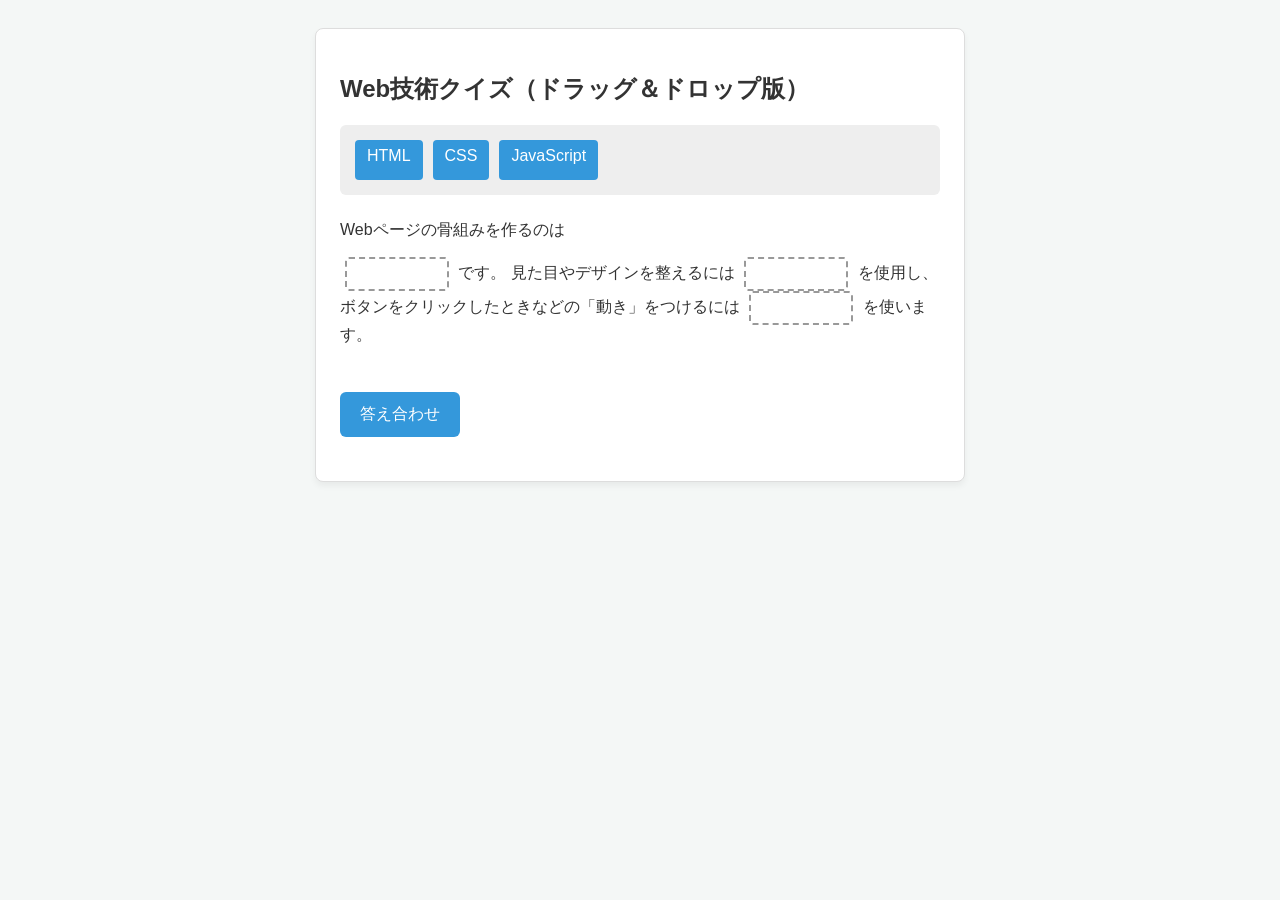
==== fe_proj/question00.html @ 70e46ef0 "リンクとか色変更とか" ====
<!DOCTYPE html>
<html lang="ja">
<head>
    <meta charset="UTF-8">
    <title>ドラッグ＆ドロップ穴埋めクイズ</title>
    <link rel="stylesheet" href="style.css" />
    <style>
        /* 単語チップのエリア */
        .word-bank {
            display: flex;
            gap: 10px;
            margin-bottom: 25px;
            padding: 15px;
            background: #eee;
            border-radius: 6px;
            min-height: 40px;
        }
        /* ドラッグできる単語チップ */
        .word-chip {
            background: #3498db;
            color: white;
            padding: 4px 12px;
            border-radius: 4px;
            cursor: grab;
            display: inline-block;
            user-select: none;
            line-height: 1.5;
        }
        .word-chip:active {
            cursor: grabbing;
        }
        /* 文章の中の空欄（ドロップ先） */
        .drop-zone {
            display: inline-flex;
            align-items: center;
            justify-content: center;
            border: 2px dashed #999;
            background: #fff;
            min-width: 100px;
            height: 30px;
            vertical-align: middle;
            margin: 0 5px;
            border-radius: 4px;
            transition: background 0.2s;
        }
        .drop-zone.hover {
            background: #e0f0ff;
            border-color: #3498db;
        }
        /* 正解・不正解のスタイル */
        .correct {
            background-color: #d4edda !important;
            border-color: #28a745 !important;
        }
        .incorrect {
            background-color: #f8d7da !important;
            border-color: #dc3545 !important;
        }
    </style>
</head>
<body>

<div class="quiz-container">
    <h2>Web技術クイズ（ドラッグ＆ドロップ版）</h2>
    
    <!-- 単語置いておく場所 -->
    <div class="word-bank" id="wordBank" ondragover="allowDrop(event)" ondrop="dragToBank(event)">
        <div class="word-chip" draggable="true" ondragstart="drag(event)" id="word1">HTML</div>
        <div class="word-chip" draggable="true" ondragstart="drag(event)" id="word2">CSS</div>
        <div class="word-chip" draggable="true" ondragstart="drag(event)" id="word3">JavaScript</div>
    </div>

    <!-- 問題文 -->
    <p>
        Webページの骨組みを作るのは
        <div class="drop-zone" ondragover="allowDrop(event)" ondragenter="dragEnter(event)" ondragleave="dragLeave(event)" ondrop="drop(event)" data-answer="word1"></div>
        です。
        見た目やデザインを整えるには
        <div class="drop-zone" ondragover="allowDrop(event)" ondragenter="dragEnter(event)" ondragleave="dragLeave(event)" ondrop="drop(event)" data-answer="word2"></div>
        を使用し、ボタンをクリックしたときなどの「動き」をつけるには
        <div class="drop-zone" ondragover="allowDrop(event)" ondragenter="dragEnter(event)" ondragleave="dragLeave(event)" ondrop="drop(event)" data-answer="word3"></div>
        を使います。
    </p>

    <button onclick="checkAnswers()">答え合わせ</button>
    <div id="result"></div>
    <div class="answer-content" id="answer" hidden>
        <p class="correct-answer">
          	<strong>正解：2. Hyper Text Markup Language</strong>
        </p>
        <p class="explanation">
        	<strong>解説：</strong><br />
            	HTMLは「Hyper Text Markupです
            	Language（ハイパーテキスト・マークアップ・ランゲージ）」の略です。Webページの構造を作成するための言語として使用されます。
            	<br>
            	<a href="question1.html">次の問題へ</a>
        </p>
	</div>

</div>

<script>
// ドラッグ開始時：移動する要素のIDを記録
function drag(ev) {
    ev.dataTransfer.setData("text", ev.target.id);
}

// ドロップを受け入れるための設定
function allowDrop(ev) {
    ev.preventDefault();
}

// ドロップゾーンに要素が入った時（見た目の変更）
function dragEnter(ev) {
    if (ev.target.classList.contains('drop-zone') && ev.target.children.length === 0) {
        ev.target.classList.add('hover');
    }
}

// ドロップゾーンから要素が離れた時
function dragLeave(ev) {
    ev.target.classList.remove('hover');
}

// 空欄にドロップされた時の処理
function drop(ev) {
    ev.preventDefault();
    const target = ev.target;
    target.classList.remove('hover');
    
    // ドロップ先が空欄、かつ、まだ中に別の単語がない場合だけ受け入れる
    if (target.classList.contains('drop-zone') && target.children.length === 0) {
        const data = ev.dataTransfer.getData("text");
        const draggedElement = document.getElementById(data);
        target.appendChild(draggedElement);
    }
}

// 上の単語エリアに戻された時の処理
function dragToBank(ev) {
    ev.preventDefault();
    if (ev.target.id === "wordBank") {
        const data = ev.dataTransfer.getData("text");
        const draggedElement = document.getElementById(data);
        ev.target.appendChild(draggedElement);
    }
}

// 答え合わせ
function checkAnswers() {
    const zones = document.querySelectorAll('.drop-zone');
    let score = 0;

    zones.forEach(zone => {
        zone.classList.remove('correct', 'incorrect');
        
        const correctAnswer = zone.getAttribute('data-answer');
        const child = zone.firstElementChild; // 空欄の中にある要素

        // 中身があり、そのIDが正解データと一致しているか
        if (child && child.id === correctAnswer) {
            zone.classList.add('correct');
            score++;
        } else {
            zone.classList.add('incorrect');
        }
    });

    const resultDiv = document.getElementById('result');
    resultDiv.textContent = `${zones.length}問中、${score}問正解です！`;
    const answer = document.getElementById("answer");
    answer.removeAttribute('hidden');
}
</script>

</body>
</html>
---- fe_proj/style.css ----
/* 全体のフォント設定 */
body {
    font-family:
        "Helvetica Neue", Arial, "Hiragino Kaku Gothic ProN", "Hiragino Sans",
        Meiryo, sans-serif;
    color: #333;
    padding: 20px;
    background-color: #f4f7f6;
}

/* 問題の枠組み */
.quiz-container {
    background-color: #ffffff;
    border: 1px solid #ddd;
    border-radius: 8px;
    padding: 24px;
    max-width: 600px;
    margin: 0 auto 24px auto;
    box-shadow: 0 4px 6px rgba(0, 0, 0, 0.05);
}

/* 問題文 */
.quiz-question {
    margin-top: 0;
    font-size: 1.1rem;
    color: #2c3e50;
    border-bottom: 2px solid #3498db;
    padding-bottom: 10px;
    margin-bottom: 20px;
}

/* 選択肢のレイアウト */
.quiz-options {
    display: flex;
    flex-direction: column;
    gap: 12px; /* 選択肢同士の隙間 */
    margin-bottom: 24px;
}

/* 選択肢のラベル（クリックしやすくする） */
.quiz-options label {
    display: block;
    padding: 12px 16px;
    background-color: #f9f9f9;
    border: 1px solid #e0e0e0;
    border-radius: 6px;
    cursor: pointer;
    transition: all 0.2s ease;
}

/* マウスを乗せた時の効果 */
.quiz-options label:hover {
    background-color: #eef5fa;
    border-color: #3498db;
}

/* ラジオボタン自体の余白調整 */
.quiz-options input[type="radio"] {
    margin-right: 10px;
    transform: scale(1.2); /* 少し大きくして押しやすく */
}

/* 解答・解説の開閉部分 */
.quiz-answer {
    background-color: #fcfcfc;
    border: 1px solid #e0e0e0;
    border-radius: 6px;
    overflow: hidden;
}

/* 「解答と解説を見る」のテキスト部分 */
.quiz-answer summary {
    padding: 12px 16px;
    font-weight: bold;
    color: #ffffff;
    background-color: #3498db;
    cursor: pointer;
    list-style: none; /* デフォルトの三角形を消す（一部ブラウザ用） */
}

/* デフォルトの三角形を消す（Safari等用） */
.quiz-answer summary::-webkit-details-marker {
    display: none;
}

/* 開いたときの解説の中身 */
.answer-content {
    padding: 16px;
    border-top: 1px solid #e0e0e0;
}

.correct-answer {
    color: #e74c3c;
    font-size: 1.1rem;
    margin-top: 0;
}

.explanation {
    margin-bottom: 0;
    line-height: 1.6;
}

/* ===== 線結び ===== */

.match-container{
    display:flex;
    justify-content:space-between;
    position:relative;
    min-height:250px;
}

.column{
    display:flex;
    flex-direction:column;
    gap:30px;
}

.item{
    width:220px;
    padding:12px 16px;
    background:#f9f9f9;
    border:1px solid #e0e0e0;
    border-radius:6px;
    cursor:pointer;
    transition:all 0.2s ease;
}

.item:hover{
    background-color:#eef5fa;
    border-color:#3498db;
}

.item.selected{
    background:#d6ebff;
    border-color:#3498db;
}

svg{
    position:absolute;
    width:100%;
    height:100%;
    top:0;
    left:0;
    pointer-events:none;
}

button{

    margin-top:30px;
    padding:12px 20px;
    border:none;
    background:#3498db;
    color:white;
    border-radius:6px;
    font-size:16px;
    cursor:pointer;
}

button:hover{
    background:#2980b9;
}

#result{
    margin-top:20px;
    font-size:24px;
    font-weight:bold;
    text-align:center;
}

.correct{
    color:#27ae60;
}

.incorrect{
    color:#e74c3c;
}

.button-area{
    display:flex;
    justify-content:center;
    margin-top:30px;
}
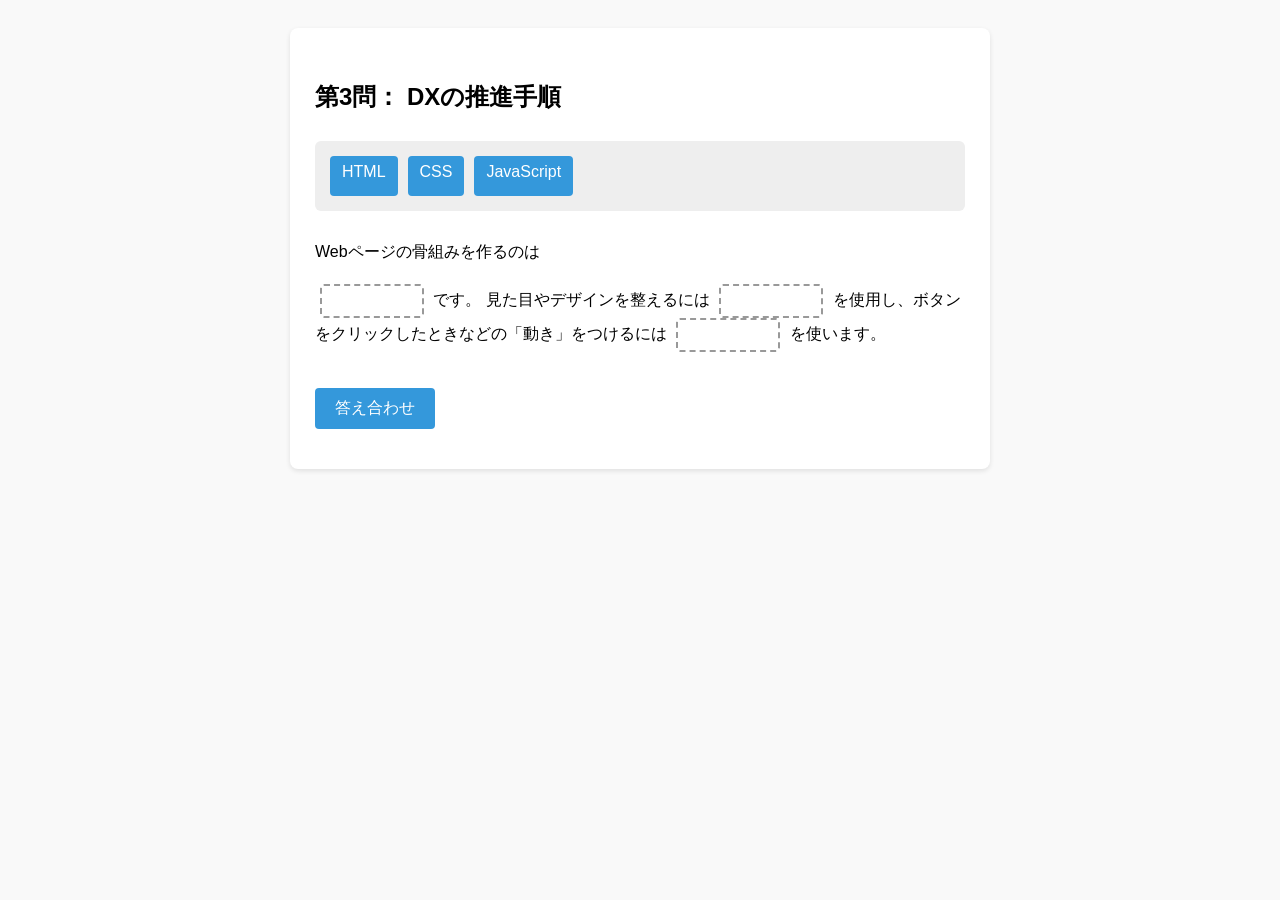
==== commit 3dfe3064: "未完成" ====
--- a/fe_proj/question00.html
+++ b/fe_proj/question00.html
@@ -3,8 +3,21 @@
 <head>
     <meta charset="UTF-8">
     <title>ドラッグ＆ドロップ穴埋めクイズ</title>
-    <link rel="stylesheet" href="style.css" />
     <style>
+        body {
+            font-family: sans-serif;
+            line-height: 2;
+            padding: 20px;
+            background-color: #f9f9f9;
+        }
+        .quiz-container {
+            background: #fff;
+            padding: 25px;
+            border-radius: 8px;
+            box-shadow: 0 2px 5px rgba(0,0,0,0.1);
+            max-width: 650px;
+            margin: 0 auto;
+        }
         /* 単語チップのエリア */
         .word-bank {
             display: flex;
@@ -56,12 +69,30 @@
             background-color: #f8d7da !important;
             border-color: #dc3545 !important;
         }
+        button {
+            margin-top: 20px;
+            padding: 10px 20px;
+            font-size: 16px;
+            background-color: #3498db;
+            color: white;
+            border: none;
+            border-radius: 4px;
+            cursor: pointer;
+        }
+        button:hover {
+            background-color: #3498db;
+        }
+        #result {
+            margin-top: 15px;
+            font-weight: bold;
+            font-size: 18px;
+        }
     </style>
 </head>
 <body>
 
 <div class="quiz-container">
-    <h2>Web技術クイズ（ドラッグ＆ドロップ版）</h2>
+    <h2>第3問： DXの推進手順</h2>
     
     <!-- 単語置いておく場所 -->
     <div class="word-bank" id="wordBank" ondragover="allowDrop(event)" ondrop="dragToBank(event)">
@@ -84,18 +115,6 @@
 
     <button onclick="checkAnswers()">答え合わせ</button>
     <div id="result"></div>
-    <div class="answer-content" id="answer" hidden>
-        <p class="correct-answer">
-          	<strong>正解：2. Hyper Text Markup Language</strong>
-        </p>
-        <p class="explanation">
-        	<strong>解説：</strong><br />
-            	HTMLは「Hyper Text Markupです
-            	Language（ハイパーテキスト・マークアップ・ランゲージ）」の略です。Webページの構造を作成するための言語として使用されます。
-            	<br>
-            	<a href="question1.html">次の問題へ</a>
-        </p>
-	</div>
 
 </div>
 
@@ -168,8 +187,6 @@
 
     const resultDiv = document.getElementById('result');
     resultDiv.textContent = `${zones.length}問中、${score}問正解です！`;
-    const answer = document.getElementById("answer");
-    answer.removeAttribute('hidden');
 }
 </script>
 
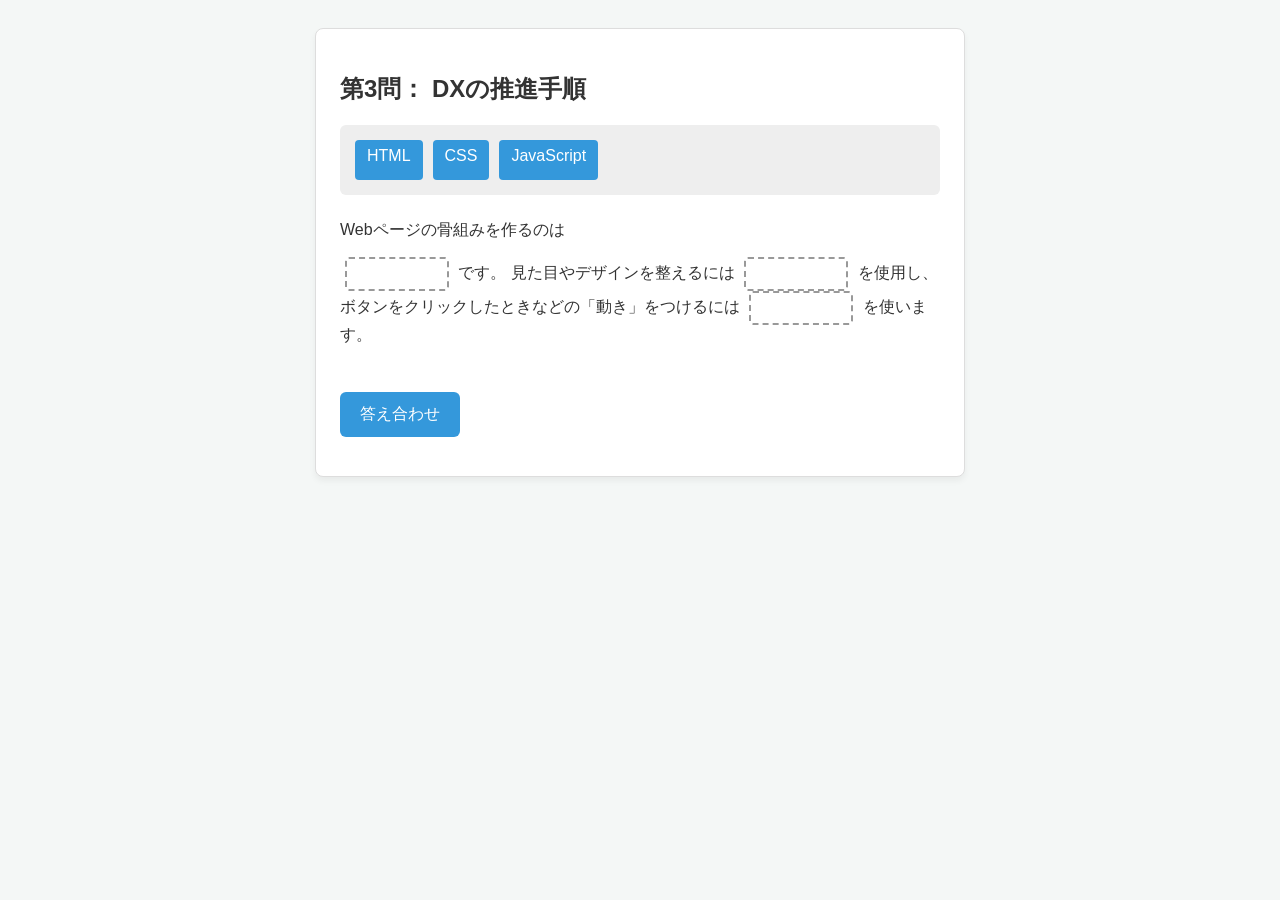
==== commit 9e89b24b: "Merge branch 'main' of https://github.com/cac-it-training-2026/fe-presentation-a05.git into main" ====
--- a/fe_proj/question00.html
+++ b/fe_proj/question00.html
@@ -3,21 +3,8 @@
 <head>
     <meta charset="UTF-8">
     <title>ドラッグ＆ドロップ穴埋めクイズ</title>
+    <link rel="stylesheet" href="style.css" />
     <style>
-        body {
-            font-family: sans-serif;
-            line-height: 2;
-            padding: 20px;
-            background-color: #f9f9f9;
-        }
-        .quiz-container {
-            background: #fff;
-            padding: 25px;
-            border-radius: 8px;
-            box-shadow: 0 2px 5px rgba(0,0,0,0.1);
-            max-width: 650px;
-            margin: 0 auto;
-        }
         /* 単語チップのエリア */
         .word-bank {
             display: flex;
@@ -69,6 +56,7 @@
             background-color: #f8d7da !important;
             border-color: #dc3545 !important;
         }
+<<<<<<< HEAD
         button {
             margin-top: 20px;
             padding: 10px 20px;
@@ -87,6 +75,8 @@
             font-weight: bold;
             font-size: 18px;
         }
+=======
+>>>>>>> branch 'main' of https://github.com/cac-it-training-2026/fe-presentation-a05.git
     </style>
 </head>
 <body>
@@ -115,6 +105,18 @@
 
     <button onclick="checkAnswers()">答え合わせ</button>
     <div id="result"></div>
+    <div class="answer-content" id="answer" hidden>
+        <p class="correct-answer">
+          	<strong>正解：2. Hyper Text Markup Language</strong>
+        </p>
+        <p class="explanation">
+        	<strong>解説：</strong><br />
+            	HTMLは「Hyper Text Markupです
+            	Language（ハイパーテキスト・マークアップ・ランゲージ）」の略です。Webページの構造を作成するための言語として使用されます。
+            	<br>
+            	<a href="question1.html">次の問題へ</a>
+        </p>
+	</div>
 
 </div>
 
@@ -187,6 +189,8 @@
 
     const resultDiv = document.getElementById('result');
     resultDiv.textContent = `${zones.length}問中、${score}問正解です！`;
+    const answer = document.getElementById("answer");
+    answer.removeAttribute('hidden');
 }
 </script>
 
--- a/fe_proj/style.css
+++ b/fe_proj/style.css
@@ -0,0 +1,183 @@
+/* 全体のフォント設定 */
+body {
+    font-family:
+        "Helvetica Neue", Arial, "Hiragino Kaku Gothic ProN", "Hiragino Sans",
+        Meiryo, sans-serif;
+    color: #333;
+    padding: 20px;
+    background-color: #f4f7f6;
+}
+
+/* 問題の枠組み */
+.quiz-container {
+    background-color: #ffffff;
+    border: 1px solid #ddd;
+    border-radius: 8px;
+    padding: 24px;
+    max-width: 600px;
+    margin: 0 auto 24px auto;
+    box-shadow: 0 4px 6px rgba(0, 0, 0, 0.05);
+}
+
+/* 問題文 */
+.quiz-question {
+    margin-top: 0;
+    font-size: 1.1rem;
+    color: #2c3e50;
+    border-bottom: 2px solid #3498db;
+    padding-bottom: 10px;
+    margin-bottom: 20px;
+}
+
+/* 選択肢のレイアウト */
+.quiz-options {
+    display: flex;
+    flex-direction: column;
+    gap: 12px; /* 選択肢同士の隙間 */
+    margin-bottom: 24px;
+}
+
+/* 選択肢のラベル（クリックしやすくする） */
+.quiz-options label {
+    display: block;
+    padding: 12px 16px;
+    background-color: #f9f9f9;
+    border: 1px solid #e0e0e0;
+    border-radius: 6px;
+    cursor: pointer;
+    transition: all 0.2s ease;
+}
+
+/* マウスを乗せた時の効果 */
+.quiz-options label:hover {
+    background-color: #eef5fa;
+    border-color: #3498db;
+}
+
+/* ラジオボタン自体の余白調整 */
+.quiz-options input[type="radio"] {
+    margin-right: 10px;
+    transform: scale(1.2); /* 少し大きくして押しやすく */
+}
+
+/* 解答・解説の開閉部分 */
+.quiz-answer {
+    background-color: #fcfcfc;
+    border: 1px solid #e0e0e0;
+    border-radius: 6px;
+    overflow: hidden;
+}
+
+/* 「解答と解説を見る」のテキスト部分 */
+.quiz-answer summary {
+    padding: 12px 16px;
+    font-weight: bold;
+    color: #ffffff;
+    background-color: #3498db;
+    cursor: pointer;
+    list-style: none; /* デフォルトの三角形を消す（一部ブラウザ用） */
+}
+
+/* デフォルトの三角形を消す（Safari等用） */
+.quiz-answer summary::-webkit-details-marker {
+    display: none;
+}
+
+/* 開いたときの解説の中身 */
+.answer-content {
+    padding: 16px;
+    border-top: 1px solid #e0e0e0;
+}
+
+.correct-answer {
+    color: #e74c3c;
+    font-size: 1.1rem;
+    margin-top: 0;
+}
+
+.explanation {
+    margin-bottom: 0;
+    line-height: 1.6;
+}
+
+/* ===== 線結び ===== */
+
+.match-container{
+    display:flex;
+    justify-content:space-between;
+    position:relative;
+    min-height:250px;
+}
+
+.column{
+    display:flex;
+    flex-direction:column;
+    gap:30px;
+}
+
+.item{
+    width:220px;
+    padding:12px 16px;
+    background:#f9f9f9;
+    border:1px solid #e0e0e0;
+    border-radius:6px;
+    cursor:pointer;
+    transition:all 0.2s ease;
+}
+
+.item:hover{
+    background-color:#eef5fa;
+    border-color:#3498db;
+}
+
+.item.selected{
+    background:#d6ebff;
+    border-color:#3498db;
+}
+
+svg{
+    position:absolute;
+    width:100%;
+    height:100%;
+    top:0;
+    left:0;
+    pointer-events:none;
+}
+
+button{
+
+    margin-top:30px;
+    padding:12px 20px;
+    border:none;
+    background:#3498db;
+    color:white;
+    border-radius:6px;
+    font-size:16px;
+    cursor:pointer;
+}
+
+button:hover{
+    background:#2980b9;
+}
+
+#result{
+    margin-top:20px;
+    font-size:24px;
+    font-weight:bold;
+    text-align:center;
+}
+
+.correct{
+    color:#27ae60;
+}
+
+.incorrect{
+    color:#e74c3c;
+}
+
+.button-area{
+    display:flex;
+    justify-content:center;
+    margin-top:30px;
+}
+
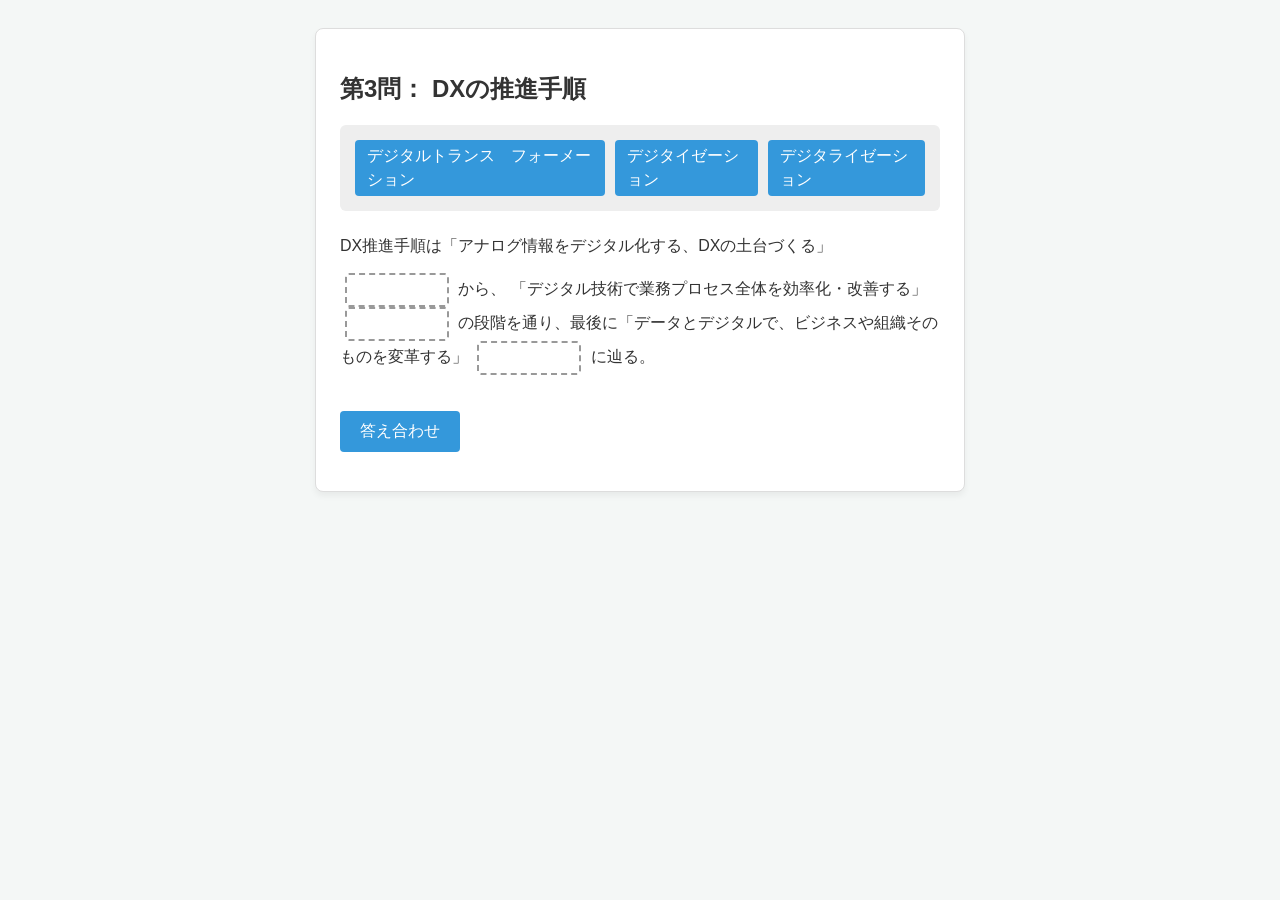
==== commit 73b12db7: "03番問題完成" ====
--- a/fe_proj/question00.html
+++ b/fe_proj/question00.html
@@ -56,7 +56,6 @@
             background-color: #f8d7da !important;
             border-color: #dc3545 !important;
         }
-<<<<<<< HEAD
         button {
             margin-top: 20px;
             padding: 10px 20px;
@@ -75,8 +74,7 @@
             font-weight: bold;
             font-size: 18px;
         }
-=======
->>>>>>> branch 'main' of https://github.com/cac-it-training-2026/fe-presentation-a05.git
+
     </style>
 </head>
 <body>
@@ -86,33 +84,37 @@
     
     <!-- 単語置いておく場所 -->
     <div class="word-bank" id="wordBank" ondragover="allowDrop(event)" ondrop="dragToBank(event)">
-        <div class="word-chip" draggable="true" ondragstart="drag(event)" id="word1">HTML</div>
-        <div class="word-chip" draggable="true" ondragstart="drag(event)" id="word2">CSS</div>
-        <div class="word-chip" draggable="true" ondragstart="drag(event)" id="word3">JavaScript</div>
+        <div class="word-chip" draggable="true" ondragstart="drag(event)" id="word1">デジタルトランス​
+　フォーメーション</div>
+        <div class="word-chip" draggable="true" ondragstart="drag(event)" id="word2">デジタイゼーション</div>
+        <div class="word-chip" draggable="true" ondragstart="drag(event)" id="word3">デジタライゼーション</div>
     </div>
 
     <!-- 問題文 -->
+     
     <p>
-        Webページの骨組みを作るのは
+        DX推進手順は「アナログ情報をデジタル化する、DXの土台づくる」
+        <div class="drop-zone" ondragover="allowDrop(event)" ondragenter="dragEnter(event)" ondragleave="dragLeave(event)" ondrop="drop(event)" data-answer="word2"></div>
+        から、
+        「デジタル技術で業務プロセス全体を効率化・改善する」​
+        <div class="drop-zone" ondragover="allowDrop(event)" ondragenter="dragEnter(event)" ondragleave="dragLeave(event)" ondrop="drop(event)" data-answer="word3"></div>
+        の段階を通り、最後に「データとデジタルで、ビジネスや組織そのものを変革する」
         <div class="drop-zone" ondragover="allowDrop(event)" ondragenter="dragEnter(event)" ondragleave="dragLeave(event)" ondrop="drop(event)" data-answer="word1"></div>
-        です。
-        見た目やデザインを整えるには
-        <div class="drop-zone" ondragover="allowDrop(event)" ondragenter="dragEnter(event)" ondragleave="dragLeave(event)" ondrop="drop(event)" data-answer="word2"></div>
-        を使用し、ボタンをクリックしたときなどの「動き」をつけるには
-        <div class="drop-zone" ondragover="allowDrop(event)" ondragenter="dragEnter(event)" ondragleave="dragLeave(event)" ondrop="drop(event)" data-answer="word3"></div>
-        を使います。
+        に辿る。
     </p>
 
     <button onclick="checkAnswers()">答え合わせ</button>
     <div id="result"></div>
     <div class="answer-content" id="answer" hidden>
         <p class="correct-answer">
-          	<strong>正解：2. Hyper Text Markup Language</strong>
+          	<strong>正解：デジタイゼーション、デジタライゼーション、デジタルトランス​
+　フォーメーション</strong>
         </p>
         <p class="explanation">
         	<strong>解説：</strong><br />
-            	HTMLは「Hyper Text Markupです
-            	Language（ハイパーテキスト・マークアップ・ランゲージ）」の略です。Webページの構造を作成するための言語として使用されます。
+            	デジタイゼーション：「アナログ情報をデジタル化する,<br>
+            	DXの土台づくる」デジタライゼーション：「デジタル技術で業務プロセス全体を効率化・改善する」<br>
+            	デジタルトランス​フォーメーション：「データとデジタルで、ビジネスや組織そのものを変革する」
             	<br>
             	<a href="question1.html">次の問題へ</a>
         </p>
